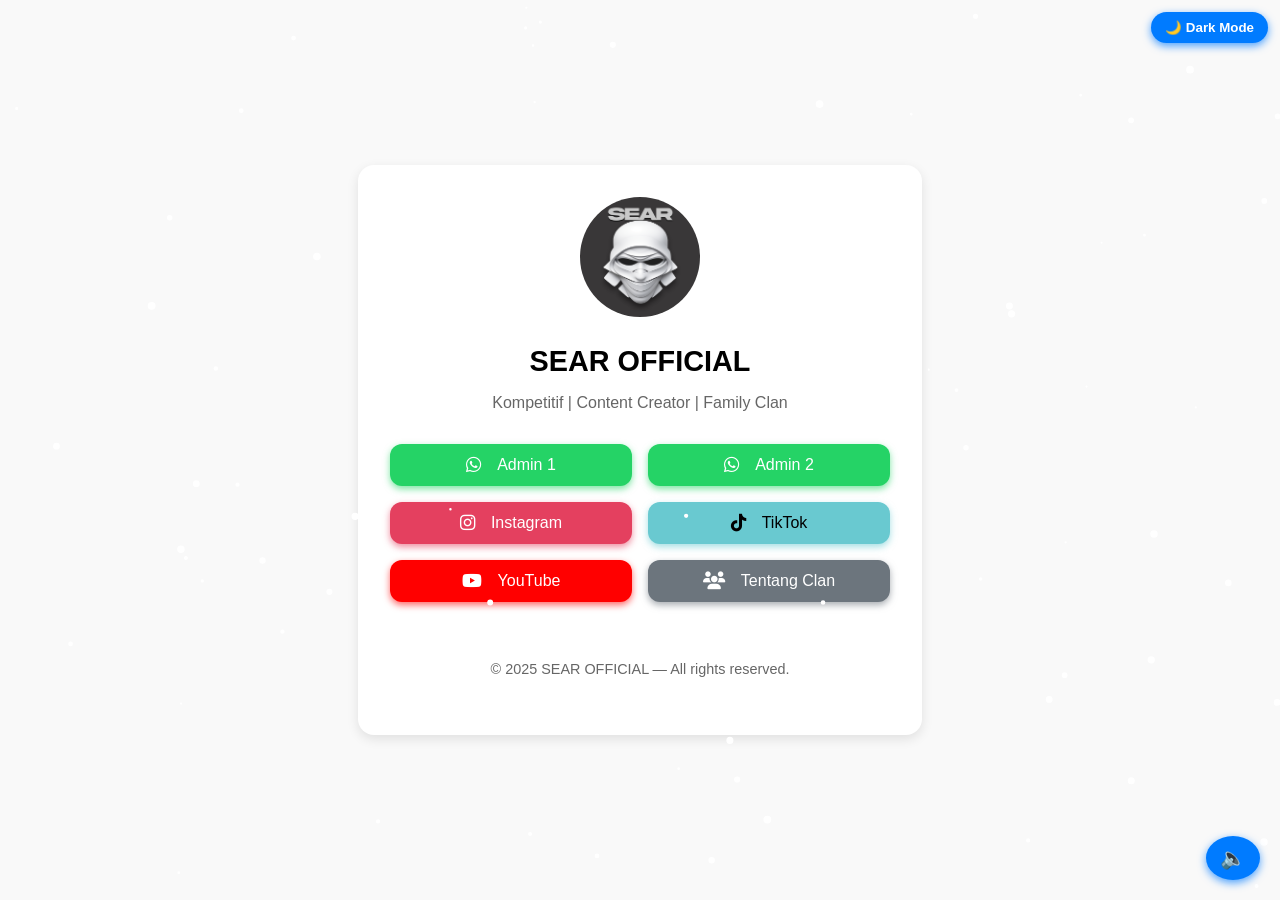
==== index.html @ 99abc110 "Add files via upload" ====
<!DOCTYPE html>
<html lang="id">
<head>
  <meta charset="UTF-8" />
  <meta name="viewport" content="width=device-width, initial-scale=1" />
  <title>SECRET AREA</title>
  <!-- Font Awesome -->
  <link
    rel="stylesheet"
    href="https://cdnjs.cloudflare.com/ajax/libs/font-awesome/6.5.0/css/all.min.css"
  />
  <!-- CSS -->
  <link rel="stylesheet" href="style.css" />
</head>
<body>
  <!-- Canvas salju -->
  <canvas id="snow"></canvas>

  <!-- Tombol Dark Mode -->
  <button class="toggle-btn" onclick="toggleDarkMode()">
    🌙 Dark Mode
  </button>

  <!-- Konten utama -->
  <div class="container">
    <img src="ss.jpg" alt="Foto Profil" class="profile-pic" />
    <h1 class="name">SEAR OFFICIAL</h1>
    <p class="bio">Kompetitif | Content Creator | Family Clan</p>

    <div class="links-grid">
      <a href="https://wa.me/6281234567890?text=Halo%20kak%2C%20saya%20tertarik%20untuk%20bergabung%20dengan%20Clan%20SEAR%20OFFICIAL.%20Mohon%20informasinya%20mengenai%20syarat%20dan%20cara%20bergabungnya%20ya.%20Terima%20kasih%20%F0%9F%99%8F" 
   class="link wa join-clan" target="_blank">
  <i class="fab fa-whatsapp"></i> Admin 1
        </a>
        <a href="https://wa.me/6281234567890?text=Halo%20kak%2C%20saya%20tertarik%20untuk%20bergabung%20dengan%20Clan%20SEAR%20OFFICIAL.%20Mohon%20informasinya%20mengenai%20syarat%20dan%20cara%20bergabungnya%20ya.%20Terima%20kasih%20%F0%9F%99%8F" 
   class="link wa join-clan" target="_blank">
  <i class="fab fa-whatsapp"></i> Admin 2
        </a>
      <a href="https://www.instagram.com/sear_officialreal?igsh=MWhoZGgzejFvcWh2eQ==" class="link ig" target="_blank" rel="noopener noreferrer">
        <i class="fab fa-instagram"></i> Instagram
      </a>
      <a href="https://www.tiktok.com/@sear_officialreal?is_from_webapp=1&sender_device=pc" class="link tiktok" target="_blank" rel="noopener noreferrer">
        <i class="fab fa-tiktok"></i> TikTok
      </a>
      <a href="https://www.youtube.com/@SearArea" class="link yt" target="_blank" rel="noopener noreferrer">
        <i class="fab fa-youtube"></i> YouTube
      </a>
      <a href="clan.html" class="link other" target="_blank" rel="noopener noreferrer">
        <i class="fas fa-users"></i> Tentang Clan
      </a>
    </div>
    <!-- Footer -->
<footer class="footer">
  <p>&copy; 2025 SEAR OFFICIAL — All rights reserved.</p>
</footer>

  </div>
  <!-- Audio & Kontrol Musik -->
  <audio id="bg-music" loop>
    <source src="brain.mp3" type="audio/mpeg" />
    Your browser does not support the audio element.
  </audio>
  <button id="music-toggle" title="Toggle Musik">🔈</button>

  <script>
    // Toggle Dark Mode dengan penyimpanan localStorage
    function toggleDarkMode() {
      document.body.classList.toggle("dark-mode");
      const isDark = document.body.classList.contains("dark-mode");
      localStorage.setItem("darkMode", isDark);
      document.querySelector(".toggle-btn").textContent = isDark ? "☀️ Light Mode" : "🌙 Dark Mode";
    }

    window.addEventListener("DOMContentLoaded", () => {
      // Aktifkan dark mode sesuai preferensi sebelumnya
      const darkPref = localStorage.getItem("darkMode") === "true";
      if (darkPref) {
        document.body.classList.add("dark-mode");
        document.querySelector(".toggle-btn").textContent = "☀️ Light Mode";
      }
    });

    // Efek Salju Smooth
    const canvas = document.getElementById("snow");
    const ctx = canvas.getContext("2d");
    let width = window.innerWidth;
    let height = window.innerHeight;
    canvas.width = width;
    canvas.height = height;

    const snowflakes = [];
    for (let i = 0; i < 80; i++) {
      snowflakes.push({
        x: Math.random() * width,
        y: Math.random() * height,
        r: Math.random() * 3 + 1,
        d: Math.random() + 1,
      });
    }

    function drawSnowflakes() {
      ctx.clearRect(0, 0, width, height);
      ctx.fillStyle = "#fff";
      ctx.beginPath();
      for (let i = 0; i < snowflakes.length; i++) {
        let f = snowflakes[i];
        ctx.moveTo(f.x, f.y);
        ctx.arc(f.x, f.y, f.r, 0, Math.PI * 2, true);
      }
      ctx.fill();
      moveSnowflakes();
    }

    let angle = 0;
    function moveSnowflakes() {
      angle += 0.003;
      for (let i = 0; i < snowflakes.length; i++) {
        let f = snowflakes[i];
        f.y += Math.pow(f.d, 2) + 0.5;
        f.x += Math.sin(angle) * 1;

        if (f.y > height) {
          snowflakes[i] = {
            x: Math.random() * width,
            y: 0,
            r: f.r,
            d: f.d,
          };
        }
      }
    }

    setInterval(drawSnowflakes, 30);

    window.addEventListener("resize", () => {
      width = window.innerWidth;
      height = window.innerHeight;
      canvas.width = width;
      canvas.height = height;
    });

    // Kontrol Musik
    const music = document.getElementById("bg-music");
    const toggleBtn = document.getElementById("music-toggle");
    let isPlaying = false;

    toggleBtn.addEventListener("click", () => {
      if (isPlaying) {
        music.pause();
        toggleBtn.textContent = "🔈";
      } else {
        music.play();
        toggleBtn.textContent = "🔊";
      }
      isPlaying = !isPlaying;
    });

    window.addEventListener("DOMContentLoaded", () => {
      music.volume = 0.4;
    });
  </script>
</body>

</html>
---- style.css ----
/* style.css */
body {
  font-family: 'Segoe UI', sans-serif;
  background: #f9f9f9;
  margin: 0;
  padding: 0;
  display: flex;
  justify-content: center;
  align-items: center;
  min-height: 100vh;
}

.container {
  max-width: 500px;
  width: 90%;
  background: #fff;
  padding: 2rem;
  border-radius: 16px;
  box-shadow: 0 4px 12px rgba(0, 0, 0, 0.1);
  text-align: center;
}

.profile-pic {
  width: 120px;
  height: 120px;
  border-radius: 50%;
  object-fit: cover;
  margin-bottom: 1rem;
}

.name {
  font-size: 1.8rem;
  margin: 0.5rem 0;
}

.bio {
  color: #666;
  font-size: 1rem;
  margin-bottom: 2rem;
}

/* Link Grid */
.links-grid {
  display: grid;
  grid-template-columns: 1fr 1fr;
  gap: 1rem;
}

.link {
  display: block;
  background: #e0e0e0;
  padding: 0.75rem;
  border-radius: 12px;
  text-decoration: none;
  color: #333;
  font-weight: 500;
  transition: background 0.2s;
}

.link:hover {
  background: #d0d0d0;
}
.link i {
  margin-right: 8px;
  font-size: 1.1rem;
  vertical-align: middle;
}
.link {
  display: flex;
  align-items: center;      /* Menyelaraskan secara vertikal */
  justify-content: center;  /* Tengah-tengah horizontal */
  gap: 8px;                 /* Jarak antara icon dan teks */
  text-decoration: none;
  padding: 0.75rem;
  border-radius: 12px;
  color: #fff;
  font-weight: 500;
  transition: transform 0.2s, box-shadow 0.2s;
}

.link i {
  font-size: 1.1rem;
}
/* Tombol Toggle */
.toggle-btn {
  position: absolute;
  top: 1rem;
  right: 1rem;
  padding: 0.4rem 1rem;
  background: #eee;
  border: none;
  border-radius: 12px;
  cursor: pointer;
  font-weight: bold;
  box-shadow: 0 2px 8px rgba(0, 0, 0, 0.15);
  transition: all 0.3s ease;
}

.toggle-btn:hover {
  background: #ddd;
}

/* Dark Mode Manual */
body.dark-mode {
  background: linear-gradient(to bottom, #1e1e1e, #2a2a2a);
  color: #fff;
}

body.dark-mode .container {
  background-color: #2c2c2c;
  box-shadow: 0 8px 24px rgba(0, 0, 0, 0.6);
}

body.dark-mode .name {
  color: #fff;
}

body.dark-mode .bio {
  color: #ccc;
}

body.dark-mode .link {
  color: #fff;
  box-shadow: 0 4px 8px rgba(255, 255, 255, 0.05);
}

body.dark-mode .link:hover {
  box-shadow: 0 4px 14px rgba(255, 255, 255, 0.1);
}

body.dark-mode .link.other {
  background-color: #444;
}

body.dark-mode .toggle-btn {
  background: #444;
  color: #fff;
}
.footer {
  margin-top: 2rem;
  padding: 1rem;
  text-align: center;
  font-size: 0.9rem;
  color: #888;
}

/* Dark mode footer */
body.dark-mode .footer {
  color: #bbb;
}
.link.other {
  background-color: #6c757d;
}
.section {
  margin-bottom: 2rem;
  text-align: left;
}

.section h2 {
  margin-bottom: 0.5rem;
  font-size: 1.3rem;
}

.section ul {
  padding-left: 1.5rem;
  line-height: 1.6;
}
/* Animasi Fade & Slide In */
@keyframes fadeSlideIn {
  0% {
    opacity: 0;
    transform: translateY(20px);
  }
  100% {
    opacity: 1;
    transform: translateY(0);
  }
}

.container {
  animation: fadeSlideIn 1.2s ease-out;
}
#music-toggle {
  position: fixed;
  bottom: 1rem;
  right: 1rem;
  background-color: #222;
  color: #fff;
  border: none;
  font-size: 1.4rem;
  padding: 0.5rem 0.8rem;
  border-radius: 50%;
  cursor: pointer;
  z-index: 10;
  box-shadow: 0 0 10px #00000066;
}

#music-toggle:hover {
  background-color: #444;
}
.link i {
  transition: transform 0.3s ease;
}

.link:hover i {
  transform: scale(1.3);
}

/* Warna khusus tiap platform */
.link.wa {
background: #25d366;
box-shadow: 0 3px 7px rgba(37, 211, 102, 0.6);
}
.link.wa:hover {
background: #1da851;
box-shadow: 0 6px 12px rgba(29, 168, 81, 0.8);
}

.link.ig {
background: #e4405f;
box-shadow: 0 3px 7px rgba(228, 64, 95, 0.6);
}
.link.ig:hover {
background: #b32946;
box-shadow: 0 6px 12px rgba(179, 41, 70, 0.8);
}

.link.tiktok {
background: #69c9d0;
box-shadow: 0 3px 7px rgba(105, 201, 208, 0.6);
color: #000;
}
.link.tiktok:hover {
background: #3bb2be;
box-shadow: 0 6px 12px rgba(59, 178, 190, 0.8);
color: #fff;
}

.link.yt {
background: #ff0000;
box-shadow: 0 3px 7px rgba(255, 0, 0, 0.6);
}
.link.yt:hover {
background: #cc0000;
box-shadow: 0 6px 12px rgba(204, 0, 0, 0.8);
}

.link.other {
background: #6c757d;
box-shadow: 0 3px 7px rgba(108, 117, 125, 0.6);
}
.link.other:hover {
background: #495057;
box-shadow: 0 6px 12px rgba(73, 80, 87, 0.8);
}

/* Footer */
.footer {
text-align: center;
padding: 12px 10px;
font-size: 0.9rem;
color: #666;
user-select: none;
}
body.dark-mode .footer {
color: #aaa;
}

/* Tombol Dark Mode */
.toggle-btn {
position: fixed;
top: 12px;
right: 12px;
background: #007bff;
border: none;
color: white;
padding: 8px 14px;
border-radius: 30px;
font-weight: 600;
cursor: pointer;
box-shadow: 0 3px 8px rgba(0, 123, 255, 0.7);
transition: background-color 0.3s;
z-index: 1001;
}
.toggle-btn:hover {
background: #0056b3;
}

/* Kontrol Musik */
#music-toggle {
position: fixed;
bottom: 20px;
right: 20px;
background: #007bff;
border: none;
color: white;
font-size: 1.3rem;
padding: 10px 14px;
border-radius: 50%;
cursor: pointer;
box-shadow: 0 3px 8px rgba(0, 123, 255, 0.7);
transition: background-color 0.3s;
z-index: 1001;
}
#music-toggle:hover {
background: #0056b3;
}

/* Animasi ikon hover pada link */
.link .fab,
.link .fas {
transition: transform 0.3s ease;
}
.link:hover .fab,
.link:hover .fas {
transform: rotate(20deg) scale(1.2);
}

/* Canvas salju */
#snow {
position: fixed;
top: 0;
left: 0;
pointer-events: none;
z-index: 0;
}
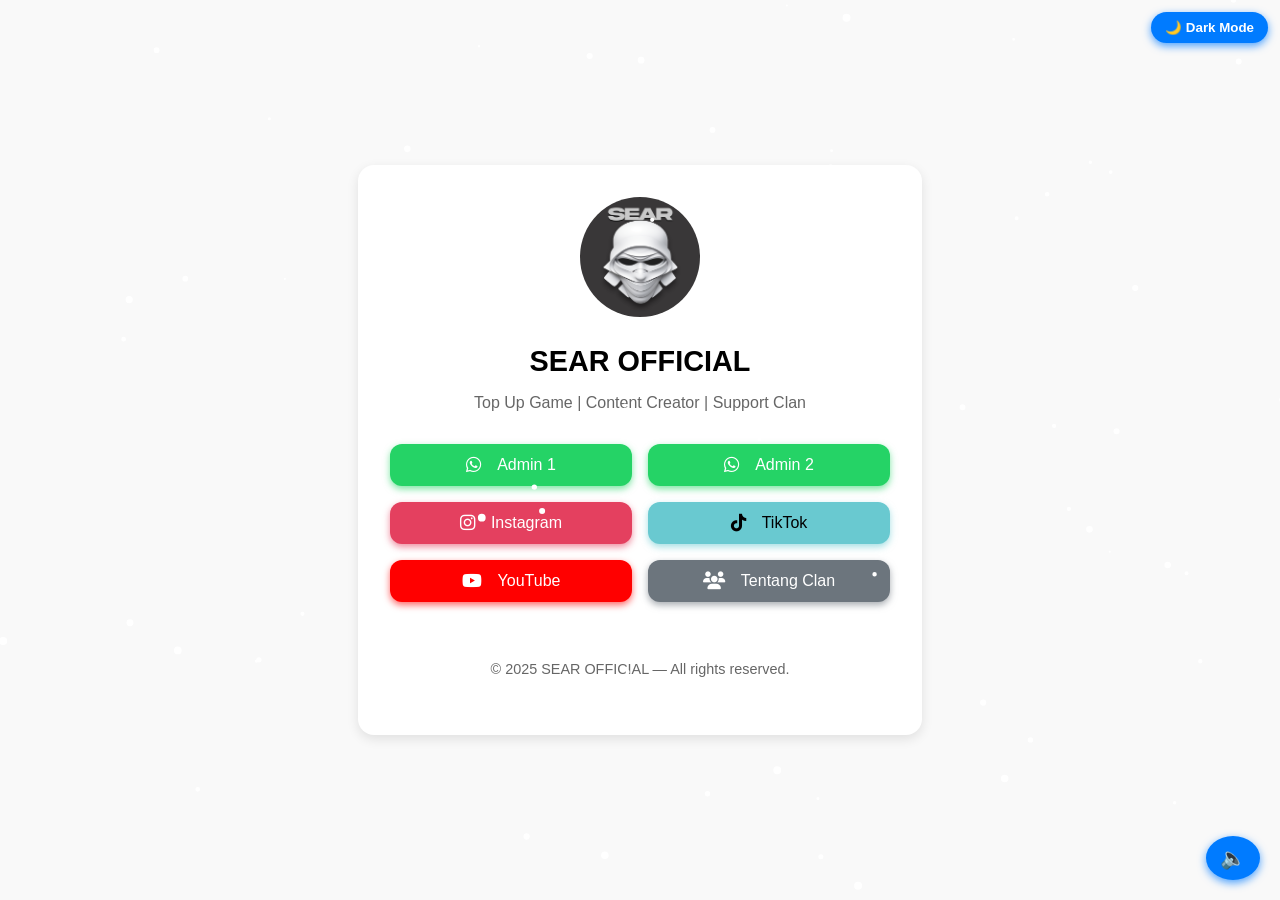
==== commit 2fb382b6: "Add files via upload" ====
--- a/index.html
+++ b/index.html
@@ -25,21 +25,21 @@
   <div class="container">
     <img src="ss.jpg" alt="Foto Profil" class="profile-pic" />
     <h1 class="name">SEAR OFFICIAL</h1>
-    <p class="bio">Kompetitif | Content Creator | Family Clan</p>
+    <p class="bio">Top Up Game | Content Creator | Support Clan</p>
 
     <div class="links-grid">
-      <a href="https://wa.me/6281234567890?text=Halo%20kak%2C%20saya%20tertarik%20untuk%20bergabung%20dengan%20Clan%20SEAR%20OFFICIAL.%20Mohon%20informasinya%20mengenai%20syarat%20dan%20cara%20bergabungnya%20ya.%20Terima%20kasih%20%F0%9F%99%8F" 
+      <a href="https://wa.me/6287732771561?text=Halo%20kak%2C%20saya%20tertarik%20untuk%20bergabung%20dengan%20Clan%20SEAR%20OFFICIAL.%20Mohon%20informasinya%20mengenai%20syarat%20dan%20cara%20bergabungnya%20ya.%20Terima%20kasih%20%F0%9F%99%8F" 
    class="link wa join-clan" target="_blank">
   <i class="fab fa-whatsapp"></i> Admin 1
         </a>
-        <a href="https://wa.me/6281234567890?text=Halo%20kak%2C%20saya%20tertarik%20untuk%20bergabung%20dengan%20Clan%20SEAR%20OFFICIAL.%20Mohon%20informasinya%20mengenai%20syarat%20dan%20cara%20bergabungnya%20ya.%20Terima%20kasih%20%F0%9F%99%8F" 
+        <a href="https://wa.me/6285272535526?text=Halo%20kak%2C%20saya%20tertarik%20untuk%20bergabung%20dengan%20Clan%20SEAR%20OFFICIAL.%20Mohon%20informasinya%20mengenai%20syarat%20dan%20cara%20bergabungnya%20ya.%20Terima%20kasih%20%F0%9F%99%8F" 
    class="link wa join-clan" target="_blank">
   <i class="fab fa-whatsapp"></i> Admin 2
         </a>
-      <a href="https://www.instagram.com/sear_officialreal?igsh=MWhoZGgzejFvcWh2eQ==" class="link ig" target="_blank" rel="noopener noreferrer">
+      <a href="https://www.instagram.com/sear_pubgmobile?igsh=NDJvM2thYXV4YTNy" class="link ig" target="_blank" rel="noopener noreferrer">
         <i class="fab fa-instagram"></i> Instagram
       </a>
-      <a href="https://www.tiktok.com/@sear_officialreal?is_from_webapp=1&sender_device=pc" class="link tiktok" target="_blank" rel="noopener noreferrer">
+      <a href="https://www.tiktok.com/@sear_official?is_from_webapp=1&sender_device=pc" class="link tiktok" target="_blank" rel="noopener noreferrer">
         <i class="fab fa-tiktok"></i> TikTok
       </a>
       <a href="https://www.youtube.com/@SearArea" class="link yt" target="_blank" rel="noopener noreferrer">
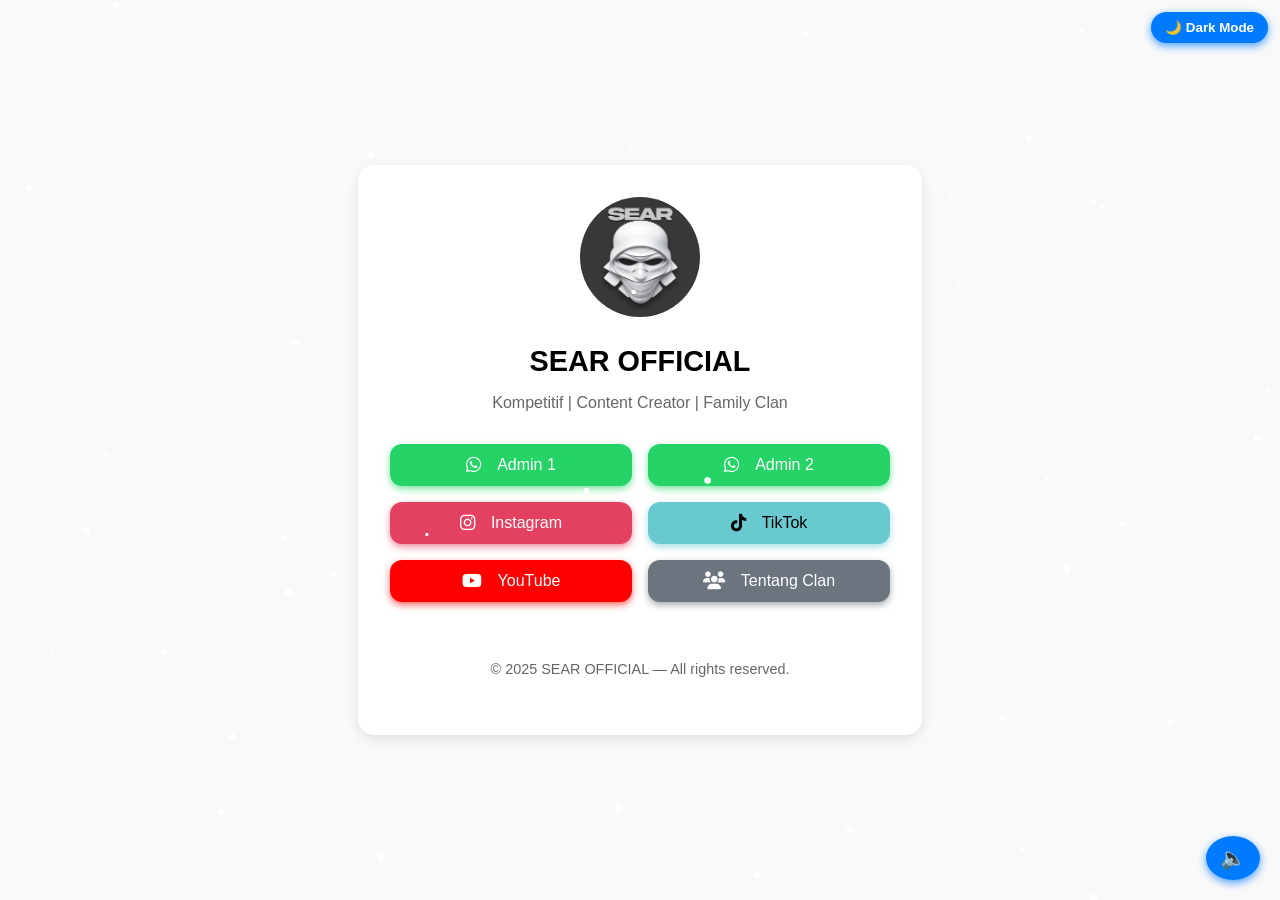
==== commit 165abf9b: "Add files via upload" ====
--- a/index.html
+++ b/index.html
@@ -25,7 +25,7 @@
   <div class="container">
     <img src="ss.jpg" alt="Foto Profil" class="profile-pic" />
     <h1 class="name">SEAR OFFICIAL</h1>
-    <p class="bio">Top Up Game | Content Creator | Support Clan</p>
+    <p class="bio">Kompetitif | Content Creator | Family Clan</p>
 
     <div class="links-grid">
       <a href="https://wa.me/6287732771561?text=Halo%20kak%2C%20saya%20tertarik%20untuk%20bergabung%20dengan%20Clan%20SEAR%20OFFICIAL.%20Mohon%20informasinya%20mengenai%20syarat%20dan%20cara%20bergabungnya%20ya.%20Terima%20kasih%20%F0%9F%99%8F" 
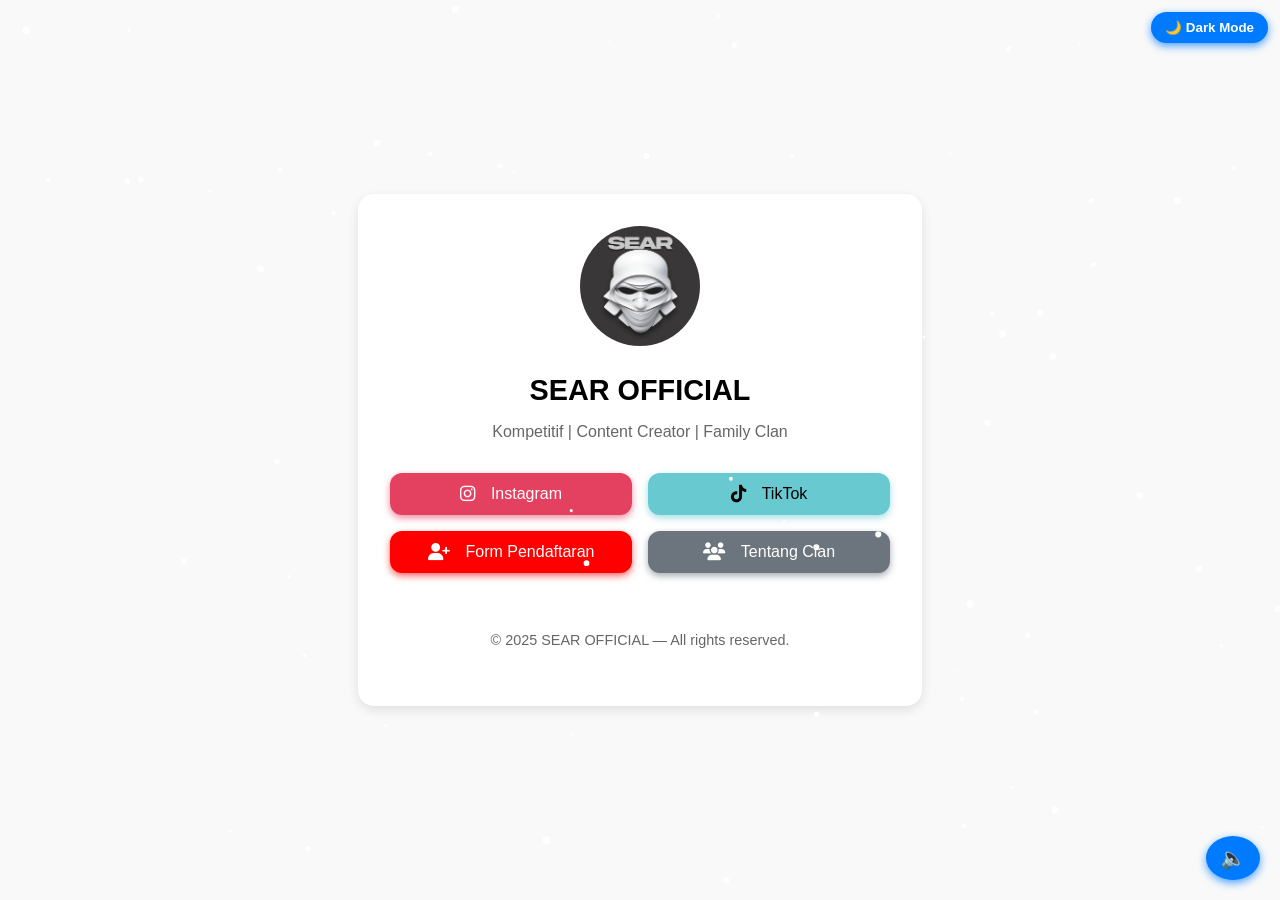
==== commit 80fc247c: "Add files via upload" ====
--- a/index.html
+++ b/index.html
@@ -28,22 +28,14 @@
     <p class="bio">Kompetitif | Content Creator | Family Clan</p>
 
     <div class="links-grid">
-      <a href="https://wa.me/6287732771561?text=Halo%20kak%2C%20saya%20tertarik%20untuk%20bergabung%20dengan%20Clan%20SEAR%20OFFICIAL.%20Mohon%20informasinya%20mengenai%20syarat%20dan%20cara%20bergabungnya%20ya.%20Terima%20kasih%20%F0%9F%99%8F" 
-   class="link wa join-clan" target="_blank">
-  <i class="fab fa-whatsapp"></i> Admin 1
-        </a>
-        <a href="https://wa.me/6285272535526?text=Halo%20kak%2C%20saya%20tertarik%20untuk%20bergabung%20dengan%20Clan%20SEAR%20OFFICIAL.%20Mohon%20informasinya%20mengenai%20syarat%20dan%20cara%20bergabungnya%20ya.%20Terima%20kasih%20%F0%9F%99%8F" 
-   class="link wa join-clan" target="_blank">
-  <i class="fab fa-whatsapp"></i> Admin 2
-        </a>
       <a href="https://www.instagram.com/sear_pubgmobile?igsh=NDJvM2thYXV4YTNy" class="link ig" target="_blank" rel="noopener noreferrer">
         <i class="fab fa-instagram"></i> Instagram
       </a>
       <a href="https://www.tiktok.com/@sear_official?is_from_webapp=1&sender_device=pc" class="link tiktok" target="_blank" rel="noopener noreferrer">
         <i class="fab fa-tiktok"></i> TikTok
       </a>
-      <a href="https://www.youtube.com/@SearArea" class="link yt" target="_blank" rel="noopener noreferrer">
-        <i class="fab fa-youtube"></i> YouTube
+      <a href="https://formsearofc.netlify.app/" class="link yt" target="_blank" rel="noopener noreferrer">
+        <i class="fas fa-user-plus"></i>  Form Pendaftaran
       </a>
       <a href="clan.html" class="link other" target="_blank" rel="noopener noreferrer">
         <i class="fas fa-users"></i> Tentang Clan
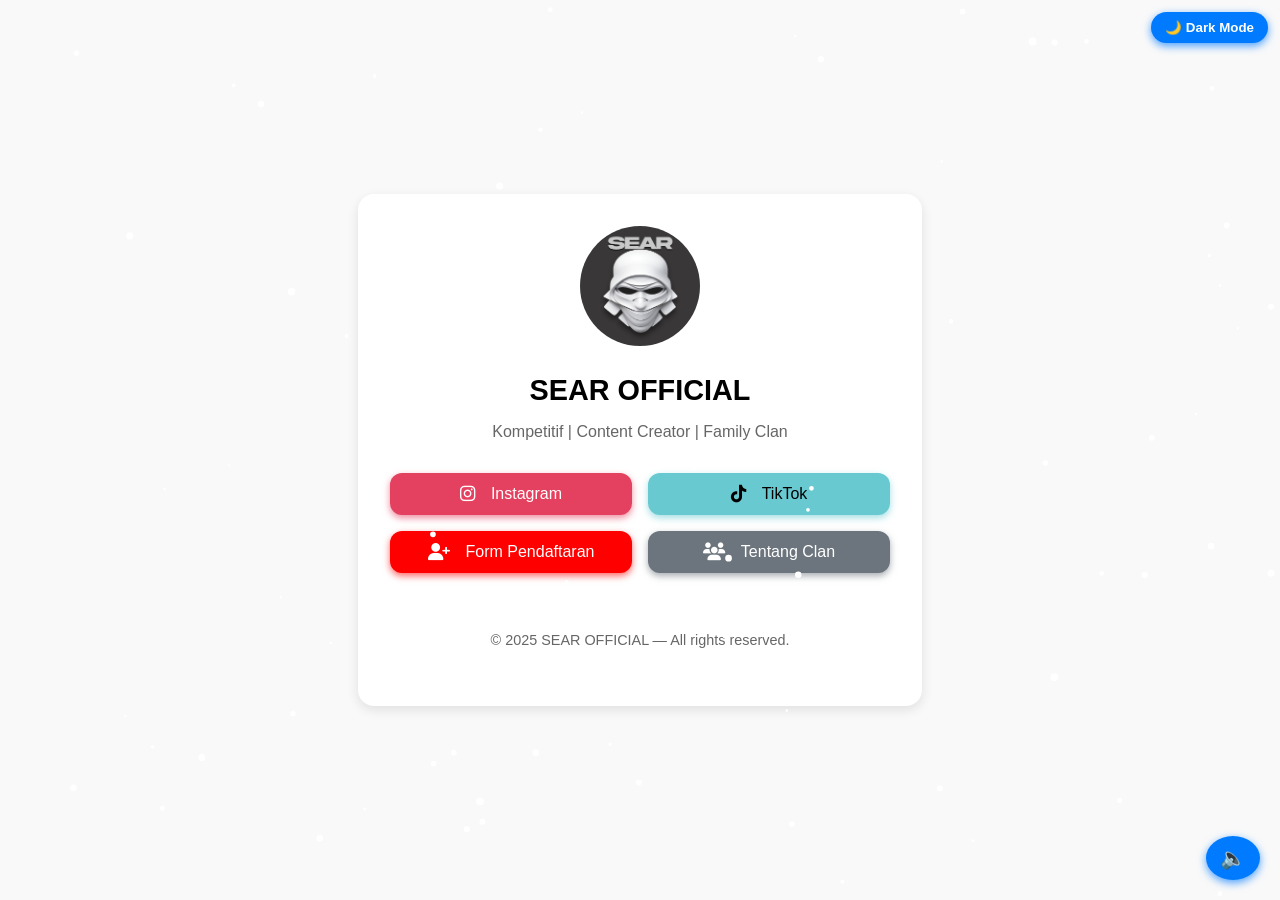
==== commit d126805a: "Add files via upload" ====
--- a/index.html
+++ b/index.html
@@ -34,7 +34,7 @@
       <a href="https://www.tiktok.com/@sear_official?is_from_webapp=1&sender_device=pc" class="link tiktok" target="_blank" rel="noopener noreferrer">
         <i class="fab fa-tiktok"></i> TikTok
       </a>
-      <a href="https://formsearofc.netlify.app/" class="link yt" target="_blank" rel="noopener noreferrer">
+      <a href="https://searareaform.netlify.app/" class="link yt" target="_blank" rel="noopener noreferrer">
         <i class="fas fa-user-plus"></i>  Form Pendaftaran
       </a>
       <a href="clan.html" class="link other" target="_blank" rel="noopener noreferrer">
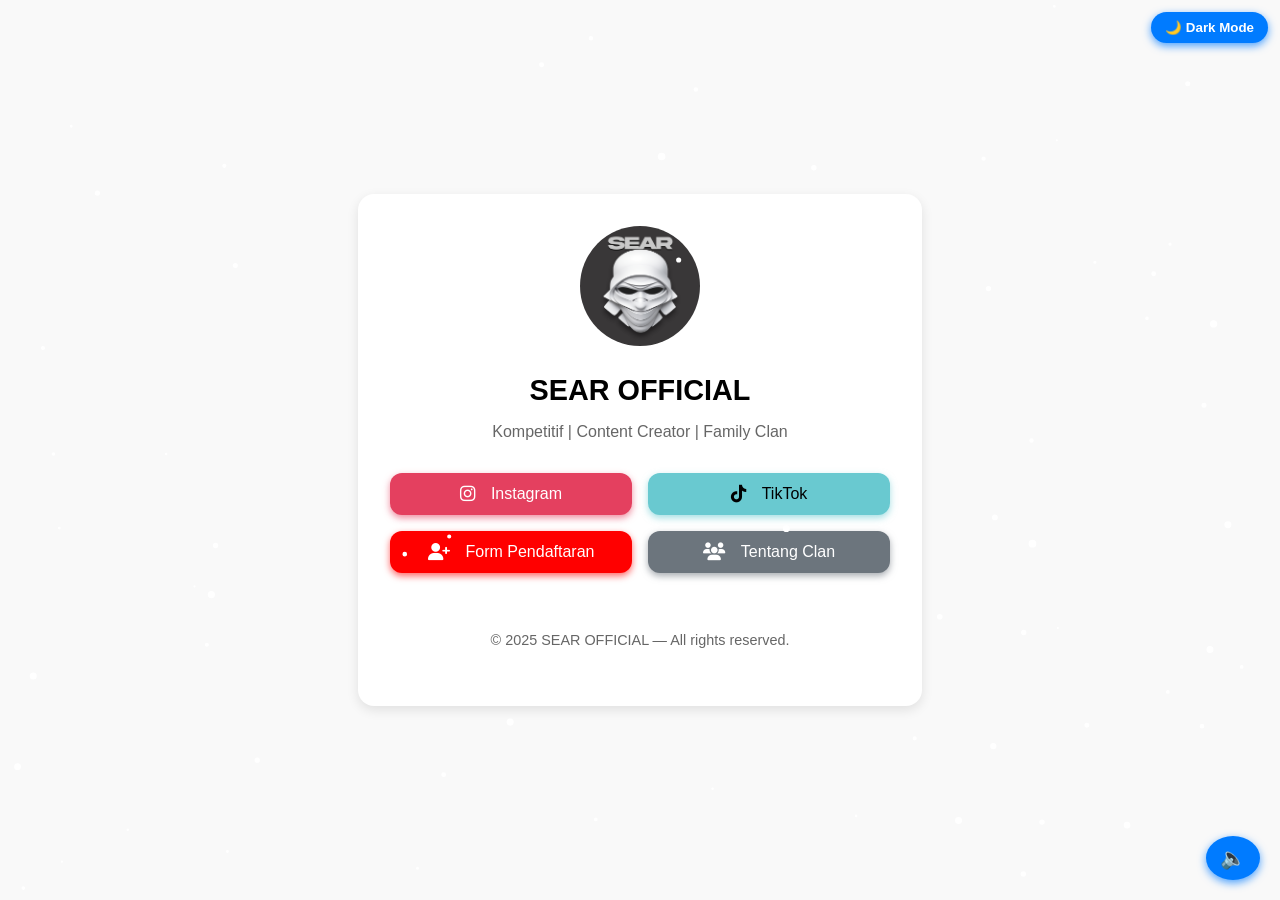
==== commit 47795b38: "Add files via upload" ====
--- a/index.html
+++ b/index.html
@@ -31,7 +31,7 @@
       <a href="https://www.instagram.com/sear_pubgmobile?igsh=NDJvM2thYXV4YTNy" class="link ig" target="_blank" rel="noopener noreferrer">
         <i class="fab fa-instagram"></i> Instagram
       </a>
-      <a href="https://www.tiktok.com/@sear_official?is_from_webapp=1&sender_device=pc" class="link tiktok" target="_blank" rel="noopener noreferrer">
+      <a href="https://www.tiktok.com/@sear_officialreal?is_from_webapp=1&sender_device=pc" class="link tiktok" target="_blank" rel="noopener noreferrer">
         <i class="fab fa-tiktok"></i> TikTok
       </a>
       <a href="https://searareaform.netlify.app/" class="link yt" target="_blank" rel="noopener noreferrer">
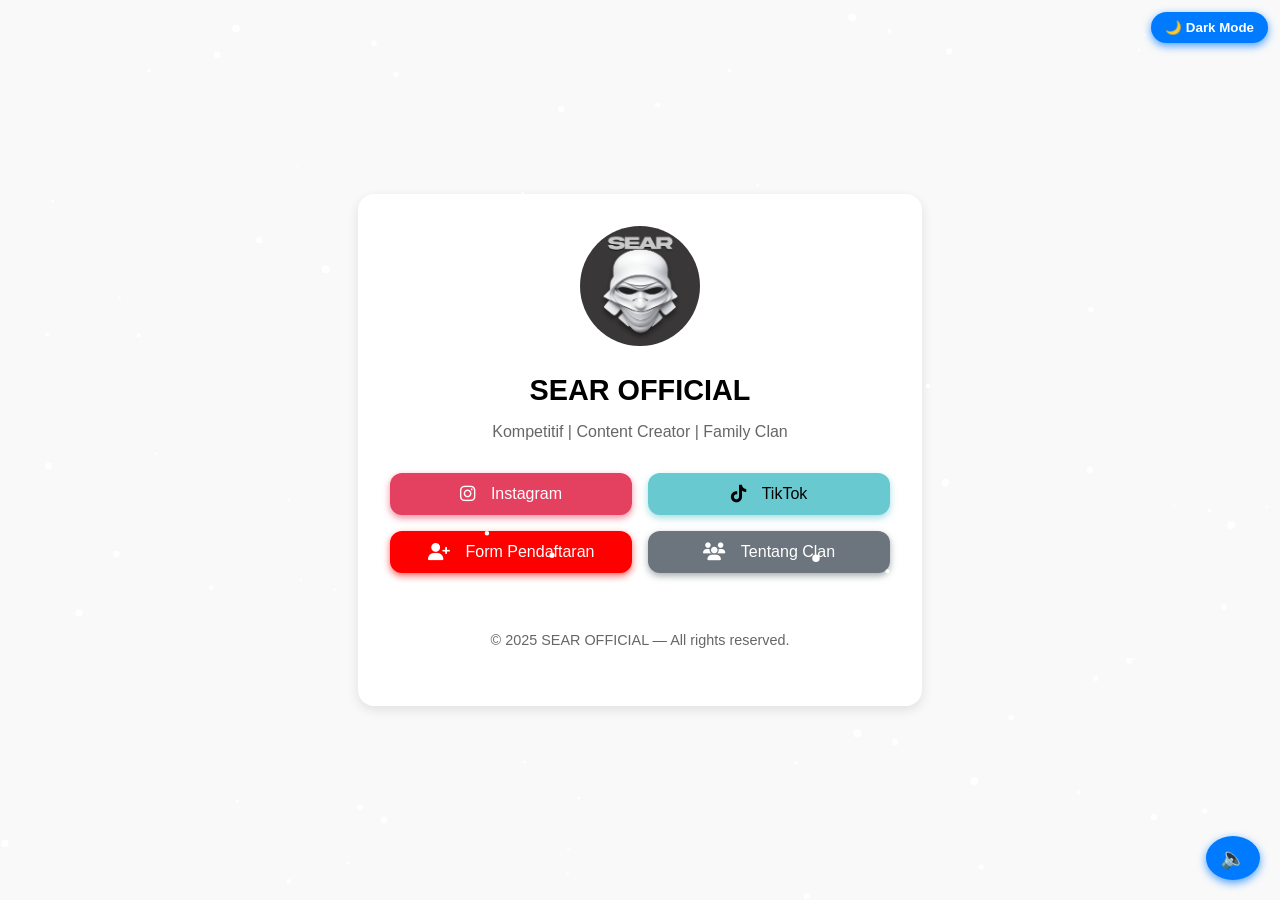
==== commit 7f013f3c: "Add files via upload" ====
--- a/index.html
+++ b/index.html
@@ -34,7 +34,7 @@
       <a href="https://www.tiktok.com/@sear_officialreal?is_from_webapp=1&sender_device=pc" class="link tiktok" target="_blank" rel="noopener noreferrer">
         <i class="fab fa-tiktok"></i> TikTok
       </a>
-      <a href="https://searareaform.netlify.app/" class="link yt" target="_blank" rel="noopener noreferrer">
+      <a href="https://formsecretareanew.netlify.app/" class="link yt" target="_blank" rel="noopener noreferrer">
         <i class="fas fa-user-plus"></i>  Form Pendaftaran
       </a>
       <a href="clan.html" class="link other" target="_blank" rel="noopener noreferrer">
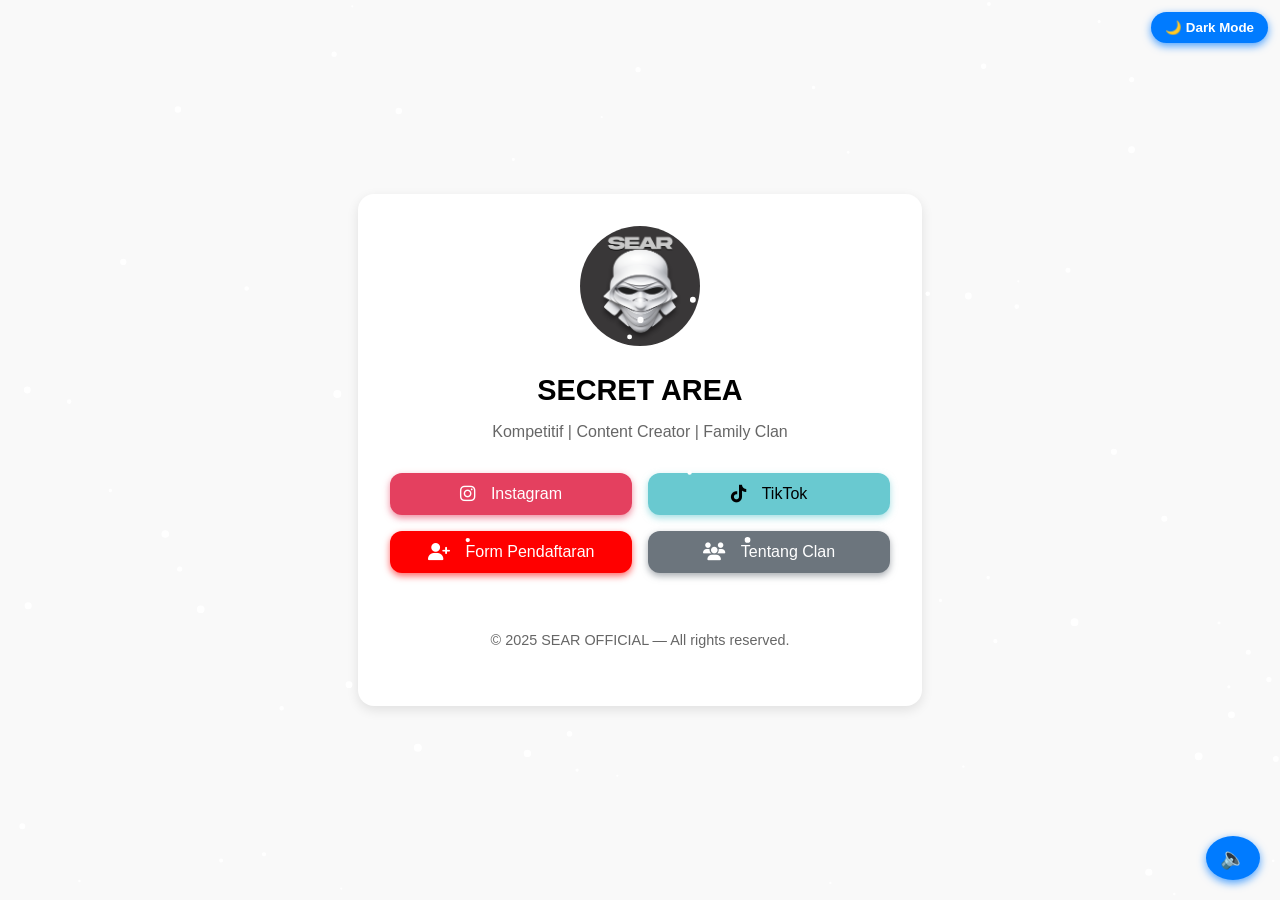
==== commit 94243b48: "Add files via upload" ====
--- a/index.html
+++ b/index.html
@@ -24,7 +24,7 @@
   <!-- Konten utama -->
   <div class="container">
     <img src="ss.jpg" alt="Foto Profil" class="profile-pic" />
-    <h1 class="name">SEAR OFFICIAL</h1>
+    <h1 class="name">SECRET AREA </h1>
     <p class="bio">Kompetitif | Content Creator | Family Clan</p>
 
     <div class="links-grid">
